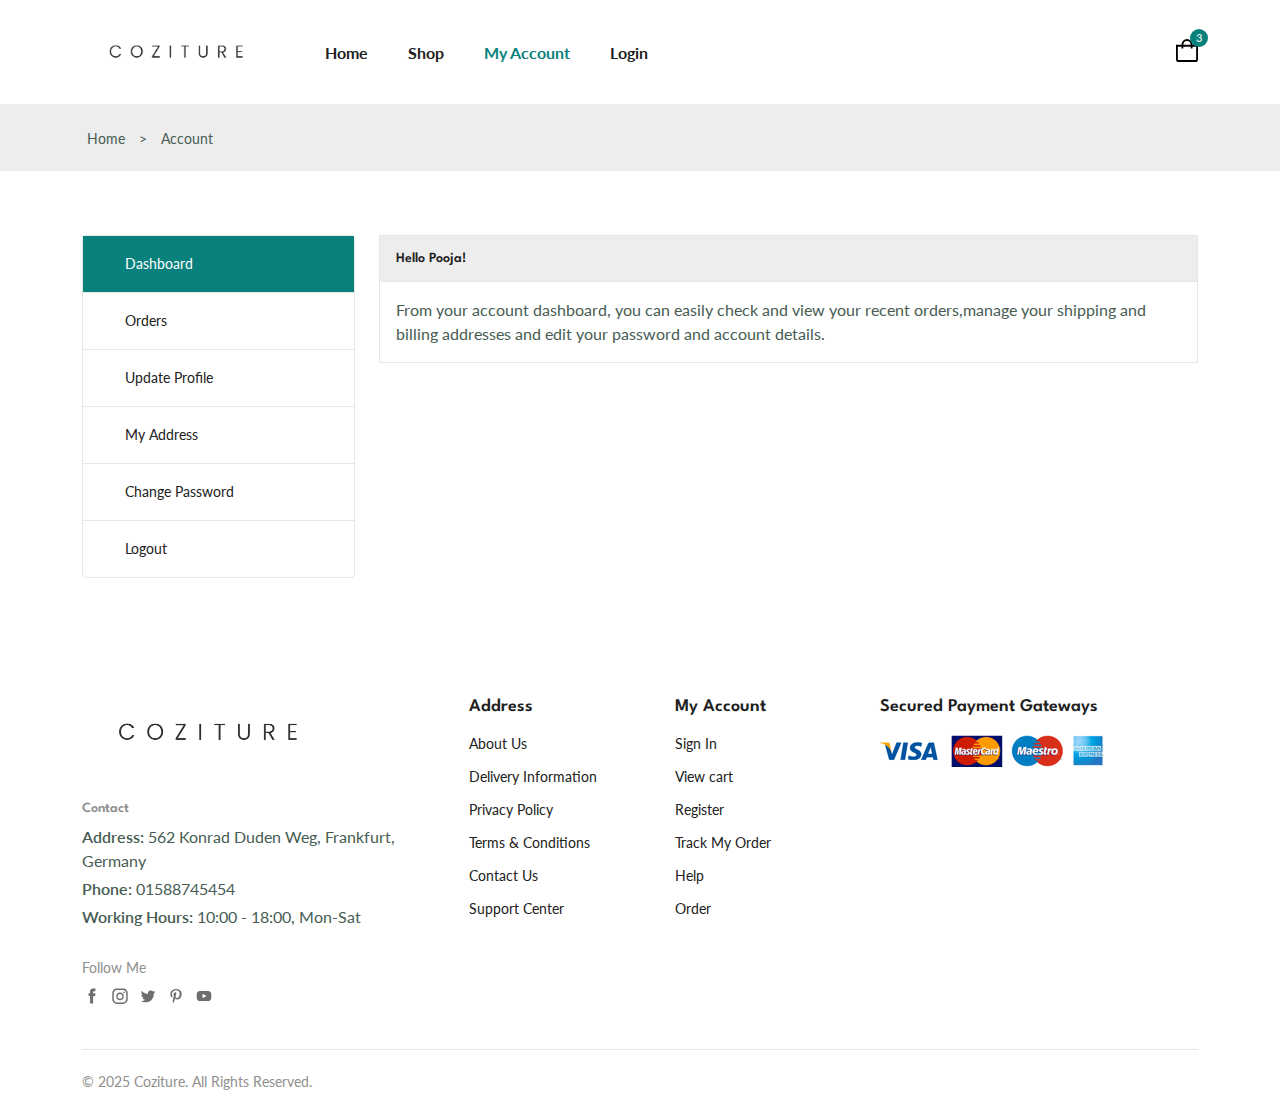
==== Frontend/accounts.html @ 8a4fbf87 "Checkout Functionality With Responsive Web Design" ====
<!DOCTYPE html>
<html lang="en">
  <head>
    <meta charset="UTF-8" />
    <meta name="viewport" content="width=device-width, initial-scale=1.0" />

    <!--=============== FLATICON ===============-->
    <link
        rel="stylesheet"
        href="https://cdn-uicons.flaticon.com/uicons-regular-straight/css/uicons-regular-straight.css"
    />

    <!--=============== SWIPER CSS ===============-->
    <link
        rel="stylesheet"
        href="https://cdn.jsdelivr.net/npm/swiper@11/swiper-bundle.min.css"
    />

    <!--=============== CSS ===============-->
    <link rel="stylesheet" href="css/styles.css" />

    <title>Coziture</title>
  </head>
  <body>
    <!--=============== HEADER ===============-->
    <header class="header">
        <nav class="nav container">
            <a href="index.html" class="nav__logo">
                <img src="images/logo.png" alt="" class="nav__logo-img">
            </a>

            <div class="nav__menu" id="nav-menu">
                <ul class="nav__list">
                    <li class="nav__item">
                        <a href="index.html" class="nav__link ">Home</a>
                    </li>

                    <li class="nav__item">
                        <a href="shop.html" class="nav__link">Shop</a>
                    </li>

                    <li class="nav__item">
                        <a href="accounts.html" class="nav__link active-link">My Account</a>
                    </li>

                    <li class="nav__item">
                        <a href="login-register.html" class="nav__link">Login</a>
                    </li>
                </ul>
            </div>

            <div class="header__user-actions">
                <a href="cart.html" class="header__action-btn">
                    <img src="images/icon-cart.svg" alt="">
                    <span class="count">3</span>
                </a>
            </div>
        </nav>
    </header>

    <!--=============== MAIN ===============-->
    <main class="main">
      <!--=============== BREADCRUMB ===============-->
      <section class="breadcrumb">
        <div class="breadcrumb__list container">
            <a href="index.html" class="breadcrumb__link">Home</a>  
            <span class="breadcrumb__link">></span>  
            <span class="breadcrumb__link">Account</span> 
        </div>
      </section>

      <!--=============== ACCOUNTS ===============-->
      <section class="accounts section--lg">
        <div class="accounts__container container grid">
            <div class="account__tabs">
                <p class="account__tab active-tab" data-target="#dashboard">
                    <i class="fi fi-rs-settings-sliders"></i> Dashboard
                </p>

                <p class="account__tab " data-target="#orders">
                    <i class="fi fi-rs-shopping-bag"></i> Orders
                </p>

                <p class="account__tab " data-target="#update-profile">
                    <i class="fi fi-rs-user"></i> Update Profile
                </p>
                
                <p class="account__tab " data-target="#address">
                    <i class="fi fi-rs-marker"></i> My Address
                </p>

                <p class="account__tab " data-target="#change-password">
                    <i class="fi fi-rs-user"></i> Change Password
                </p>

                <p class="account__tab">
                    <i class="fi fi-rs-exit"></i> Logout
                </p>
            </div>

            <div class="tabs__content">
                <div class="tab__content active-tab" content id="dashboard">
                    <h3 class="tab__header">Hello Pooja!</h3>
                    <div class="tab__body">
                        <p class="tab__description">From your account dashboard, you can easily check and view your recent orders,manage your shipping and billing addresses and edit your password and account details.</p>
                    </div>
                </div>

                <div class="tab__content" content id="orders">
                    <h3 class="tab__header">Your Orders</h3>
                    <div class="tab__body">
                        <table class="placed__order-table">
                            <tr>
                                <th>Orders</th>
                                <th>Date</th>
                                <th>Status</th>
                                <th>Total</th>
                                <th>Actions</th>
                            </tr>

                            <tr>
                                <td>#1357</td>
                                <td>March 15,2022</td>
                                <td>Processing</td>
                                <td>€690</td>
                                <td><a href="#" class="view__order">View</a></td>
                            </tr>
                            <tr>
                                <td>#1357</td>
                                <td>March 15,2022</td>
                                <td>Completed</td>
                                <td>€690</td>
                                <td><a href="#" class="view__order">View</a></td>
                            </tr>
                            <tr>
                                <td>#1357</td>
                                <td>March 15,2022</td>
                                <td>Processing</td>
                                <td>€690</td>
                                <td><a href="#" class="view__order">View</a></td>
                            </tr>
                        </table>
                    </div>
                </div>

                <div class="tab__content" content id="update-profile">
                    <h3 class="tab__header">Update Profile</h3>
                    <div class="tab__body">
                        <form action="" class="form grid">
                            <input type="text" placeholder="Username" class="form__input">

                            <div class="form__btn">
                                <button class="btn btn--md">Save</button>
                            </div>
                        </form>
                    </div>
                </div>

                <div class="tab__content" content id="address">
                    <h3 class="tab__header">Shipping Address</h3>
                    <div class="tab__body">
                        <address class="address">
                            3522 Interstate <br>
                            75 Business Spur, <br>
                            Sault Ste. <br>
                            Marie, MI 49783 <br>
                        </address>
                        <p class="city">New York</p>
                        <a href="" class="edit">Edit</a>
                    </div>
                </div>

                <div class="tab__content" content id="change-password">
                    <h3 class="tab__header">Change Password</h3>
                    <div class="tab__body">
                        <form action="" class="form grid">
                            <input type="password" placeholder="Current Password" class="form__input">
                            <input type="password" placeholder="New Password" class="form__input">
                            <input type="password" placeholder="Confirm Password" class="form__input">

                            <div class="form__btn">
                                <button class="btn btn--md">Save</button>
                            </div>
                        </form>
                    </div>
                </div>

                <div class="tab__content" content id="dashboard">
                    <h3 class="tab__header">Orders</h3>
                    <div class="tab__body">
                        <p class="tab__description"></p>
                    </div>
                </div>
            </div>
        </div>
      </section>


    <!--=============== FOOTER ===============-->
    <footer class="footer container">
        <div class="footer__container grid">
            <div class="footer__content">
                <a href="index.html" class="footer__logo">
                    <img src="images/logo.png" alt="" class="footer__logo-img">
                </a>

                <h4 class="footer__subtitle">Contact</h4>
                <p class="footer__description">
                    <span>Address:</span> 562 Konrad Duden Weg, Frankfurt, Germany
                </p>

                <p class="footer__description">
                    <span>Phone:</span> 01588745454
                </p>

                <p class="footer__description">
                    <span>Working Hours:</span> 10:00 - 18:00, Mon-Sat
                </p>

                <div class="footer__social">
                    <div class="footer__subtitle">Follow Me</div>
                    <div class="footer_-social-links flex">
                        <a href="">
                            <img src="images/icon-facebook.svg" alt="" class="footer__social-icon">
                        </a>

                        <a href="">
                            <img src="images/icon-instagram.svg" alt="" class="footer__social-icon">
                        </a>

                        <a href="">
                            <img src="images/icon-twitter.svg" alt="" class="footer__social-icon">
                        </a>

                        <a href="">
                            <img src="images/icon-pinterest.svg" alt="" class="footer__social-icon">
                        </a>

                        <a href="">
                            <img src="images/icon-youtube.svg" alt="" class="footer__social-icon">
                        </a>
                    </div>

                </div>

            </div>

            <div class="footer__content">
                <h3 class="footer__title">Address</h3>
                <ul class="footer__links">
                    <li><a href="" class="footer__link">About Us</a></li>
                    <li><a href="" class="footer__link">Delivery Information</a></li>
                    <li><a href="" class="footer__link">Privacy Policy</a></li>
                    <li><a href="" class="footer__link">Terms & Conditions</a></li>
                    <li><a href="" class="footer__link">Contact Us</a></li>
                    <li><a href="" class="footer__link">Support Center</a></li>
                </ul>
            </div>

            <div class="footer__content">
                <h3 class="footer__title">My Account</h3>
                <ul class="footer__links">
                    <li><a href="" class="footer__link">Sign In</a></li>
                    <li><a href="" class="footer__link">View cart</a></li>
                    <li><a href="" class="footer__link">Register</a></li>
                    <li><a href="" class="footer__link">Track My Order</a></li>
                    <li><a href="" class="footer__link">Help</a></li>
                    <li><a href="" class="footer__link">Order</a></li>
                </ul>
            </div>

            <div class="footer__content">
                <h3 class="footer__title">Secured Payment Gateways</h3>
                <img src="images/payment-method.png" alt="" class="payment__img">
            </div>
        </div>

        <div class="footer__bottom">
            <p class="copyright">&copy; 2025 Coziture. All Rights Reserved.</p>
        </div>
    </footer>

    <!--=============== SWIPER JS ===============-->
    <script src="https://cdn.jsdelivr.net/npm/swiper@11/swiper-bundle.min.js"></script>
     
    <!--=============== MAIN JS ===============-->
    <script src="js/main.js"></script>
  </body>
</html>
---- Frontend/css/styles.css ----
/*=============== GOOGLE FONTS ===============*/
@import url('https://fonts.googleapis.com/css2?family=Lato:wght@400;700&family=Spartan:wght@400;500;600;700&display=swap');

/*=============== VARIABLES CSS ===============*/
:root {
  --header-height:4rem ;

  /*========== Colors ==========*/
  /* Color mode HSL(hue, saturation, lightness) */
  --first-color: hsl(178, 88%, 27%);
  --first-color-alt: hsl(129, 44%, 94%);
  --second-color: hsl(34, 94%, 87%);
  --title-color: hsl(0, 0%, 13%);
  --text-color: hsl(154, 13%, 32%);
  --text-color-light: hsl(60, 1%, 56%);
  --body-color: hsl(0, 0%, 100%);
  --container-color: hsl(0, 0%, 93%);
  --border-color: hsl(129, 36%, 85%);
  --border-color-alt: hsl(113, 15%, 90%);

  /*========== Font and typography ==========*/
  /* .5rem = 8px | 1rem = 16px ... */
  --body-font: 'Lato', sans-serif;
  --second-font: 'Spartan', sans-serif;
  --big-font-size: 3.5rem;
  --h1-font-size: 2.75rem;
  --h2-font-size: 2rem;
  --h3-font-size: 1.75rem;
  --h4-font-size: 1.375rem;
  --large-font-size: 1.125rem;
  --normal-font-size: 1rem;
  --small-font-size: 0.875rem;
  --smaller-font-size: 0.75rem;
  --tiny-font-size: 0.6875rem;

  /*========== Font weight ==========*/
  --weight-400: 400;
  --weight-500: 500;
  --weight-600: 600;
  --weight-700: 700;

  /*========== Transition ==========*/
  --transition: cubic-bezier(0,0,0.05,1);
}

/* Responsive typography */
@media screen and (max-width: 1200px) {
  :root {
    --big-font-size: 2.25rem;
    --h1-font-size: 2rem;
    --h2-font-size: 1.375rem;
    --h3-font-size: 1.25rem;
    --h4-font-size: 1.125rem;
    --large-font-size: 1rem;
    --normal-font-size: 0.9375rem;
    --small-font-size: 0.8125rem;
    --smaller-font-size: 0.6875rem;
    --tiny-font-size: 0.625rem;
  }
}

/*=============== BASE ===============*/
* {
    margin: 0;
    padding: 0;
    box-sizing: border-box;
}

input,
textarea,
body {
    color: var(--text-color);
    font-family: var(--body-font);
    font-size: var(--normal-font-size);
    font-weight: var(--weight-400);
}

body{
    background-color: var(--body-color);
}

h1,
h2,
h3,
h4 {
    font-family: var(--second-font);
    color: var(--title-color);
    font-weight: var(--weight-600);
}

ul{
    list-style: none;
}

a{
    text-decoration: none;
}

p{
    line-height: 1.5rem;
}

img {
    max-width: 100%;
}

button,
textarea,
input {
    background-color: transparent;
    border: none;
    outline: none;
}

table{
    width: 100%;
    border-collapse: collapse;
}

/*=============== REUSABLE CSS CLASSES ===============*/
.container {
    max-width: 1320px;
    margin-inline: auto;
    padding-inline: 0.75rem;
}

.grid{
    display: grid;
    gap: 1.5rem;
}

.section {
    padding-block: 2rem;
}

.section__title{
    font-size: var(--h4-font-size);
    margin-bottom: 1.5rem;
}

.section__title span{
    color: var(--first-color);
}

.section--lg{
    padding-block: 4rem;
}

.form__input{
    border: 1px solid var(--border-color-alt);
    padding-inline: 1rem;
    height: 45px;
    border-radius: 0.25rem;
    font-size: var(--small-font-size);
}

.new__price{
    color: var(--first-color);
    font-weight: var(--weight-600);
}

.old__price{
    color: var(--text-color-light);
    font-size: var(--small-font-size);
    text-decoration: line-through;
}

.form{
    row-gap: 1rem;
}

.form__group{
    grid-template-columns: repeat(2,1fr);
    gap: 1rem;
}

.textarea{
    height: 200px;
    padding-block: 1rem;
    resize: none;
}

/*=============== HEADER & NAV ===============*/

.nav,
.nav__menu,
.nav__list,
.header__user-actions{
    display: flex;
    align-items: center;
}

.nav{
    height: calc(var(--header-height) + 2.5rem);
    justify-content: space-between;
    column-gap: 1rem;
}

.nav__logo-img{
    width: 250px;
}

.nav__menu{
    width: 100%;
    margin-left: 2.5rem;
}

.nav__list{
    column-gap: 2.5rem;
    margin-right: auto;
}

.nav__link{
    color: var(--title-color);
    font-weight: var(--weight-700);
    transition: all 0.2s var(--transition);
}

.header__user-actions{
    column-gap: 1.25rem;
}

.header__action-btn{
    position: relative;
}

.header__action-btn img{
    width: 30px;
}

.header__action-btn .count{
    position: absolute;
    top: -0.625rem;
    right: -0.625rem;
    background-color: var(--first-color);
    color: var(--body-color);
    height: 18px;
    width: 18px;
    line-height: 18px;
    border-radius: 50%;
    text-align: center;
    font-size: var(--tiny-font-size);

}

.nav__menu-top,
.nav__toggle{
    display: none;
}

/* Active link */
.active-link,
.nav__link:hover {
    color: var(--first-color);
}

/*=============== HOME ===============*/
.home__container{
    grid-template-columns: 5fr 7fr;
    align-items: center;
}

.home__subtitle,
.home__description {
    font-size: var(--large-font-size);
}

.home__subtitle{
    font-family: var(--second-font);
    font-weight: var(--weight-600);
    margin-bottom: 1rem;
    display: block;
}

.home__title{
    font-size: var(--h1-font-size);
    font-weight: var(--weight-700);
    line-height: 1.4;
}

.home__title span{
    color: var(--first-color);
    font-size: var(--big-font-size);
}

.home__description {
    margin-block: 0.5rem 2 rem;
}

.home__img{
    justify-self: flex-end;
}


/*=============== BUTTONS ===============*/
.btn {
    display: inline-block;
    background-color: var(--first-color);
    border: 2px solid var(--first-color);
    color: var(--body-color);
    padding-inline: 1.75rem;
    height: 49px;
    line-height: 49px;
    border-radius: 0.25rem;
    font-family: var(--second-font);
    font-size: var(--small-font-size);
    font-weight: var(--weight-700);
    transition: all 0.4s var(--transition);
}

.btn:hover{
    background-color: transparent;
    color: var(--first-color);
}

.btn--md,
.btn--sm{
    font-family: var(--body-font);
}

.btn--md{
    height: 45px;
    line-height: 42px;
}

.btn--sm{
    height: 40px;
    line-height: 36px;
}

.flex{
    display: flex;
    align-items: center;
    column-gap: 0.5rem;
}

/*=============== CATEGORIES ===============*/
.categories{
    overflow: hidden;
}

.category__item{
    text-align: center;
    border: 1px solid var(--border-color);
    padding: 0.625rem 0.625rem 1.25rem;
    border-radius: 1.25rem;
}

.category__img{
    border-radius: 0.75rem;
    margin-bottom: 1.25rem;
    height: 150px;
    width: 170px;
}

.category__title{
    color: var(--text-color);
    font-size: var(--small-font-size);
}

/* Swiper class */
.swiper{
    overflow: initial;
}

.swiper-button-next::after,
.swiper-button-prev::after {
    content: '';
}

.swiper-button-next,
.swiper-button-prev{
    top: -1.875rem;
    background-color: var(--first-color-alt);
    border: 1px solid var(--border-color);
    width: 30px;
    height: 30px;
    border-radius: 50%;
    color: var(--first-color);
    font-size: var(--tiny-font-size);
}

.swiper-button-prev{
    left: initial;
    right: 2.5rem;
}

.swiper-button-next{
    right: 0;
}

/*=============== PRODUCTS ===============*/
.tab__btns{
    display: flex;
    flex-wrap: wrap;
    gap: 0.75rem;
    margin-bottom: 2rem;
}

.tab__btn{
    background-color: var(--container-color);
    color: var(--title-color);
    padding: 1rem 1.25rem 0.875rem;
    border-radius: 0.25rem;
    font-family: var(--second-font);
    font-size: var(--small-font-size);
    font-weight: var(--weight-600);
    cursor: pointer;
}


.products__container{
    grid-template-columns: repeat(4,1fr);
}

.product__item{
    border: 1px solid var(--border-color);
    border-radius: 1.5rem;
    transition: all 0.2s var(--transition);
}

.product__banner {
    padding: 0.625rem 0.75rem 0.75rem;
}

.product__images{
    position: relative;
    overflow: hidden;
    border-radius: 1.25rem;
}

.product__img{
    vertical-align: middle;
    transition: all 1.5s var(--transition);
}

.product__item:hover .product__img{
    transform: scale(1.1);
}

.product__banner,
.product__images{
    display: block;
}

.product__img {
    height: 300px;
    width: 300px;
}

.product__banner .product__badge{
    position: absolute;
    left: 1.25rem;
    top: 1.25rem;
    background-color: var(--first-color);
    color: var(--body-color);
    padding: 0.25rem 0.625rem;
    border-radius: 2.5rem;
    font-size: var(--tiny-font-size);
}

.product__content{
    padding: 0 1.25rem 1.125rem;
}

.product__category{
    color: var(--text-color-light);
    font-size: var(--smaller-font-size);
}

.product__title{
    font-size: var(--normal-font-size);
    margin-block: 0.75rem 0.5rem;
}

.product__rating{
    color: hsl(42, 100%, 50%);
    font-size: var(--smaller-font-size);
    margin-bottom: 0.75rem;
}

.product__price .new__price{
    font-size: var(--large-font-size);
}

.cart__btn{
    position: absolute;
    bottom: 1.6rem;
    right: 1.25rem;
}

/* Active Tab */
.tab__btn .active-tab{
    color: var(--first-color);
    background-color: var(--second-color);
}

.tab__item:not(.active-tab){
    display: none;
}

/* Product Hover */

.product__img .hover,
.product__actions,
.action__btn::before,
.action__btn::after{
    opacity: 0;
}

/*=============== DEALS ===============*/
.deals__container{
    grid-template-columns: repeat(2,1fr);
}

.deals__item:nth-child(1){
    background-image: url('../images/poster1.jpg');
}

.deals__item:nth-child(2){
    background-image: url('../images/poster3.png');
}

.deals__item{
    padding: 3rem;
    background-size: cover;
    background-position: center;
    display: flex;
    flex-direction: column;
    row-gap: 1.5rem;
}

.deals__brand{
    color: var(--first-color);
    font-size: var(--h3-font-size);
    margin-bottom: 0.25rem;
}

.deals__category{
    font-family: var(--second-font);
    font-size: var(--small-font-size);
}

.deals__title{
    max-width: 240px;
    font-size: var(--large-font-size);
    font-weight: var(--weight-400);
    line-height: 1.3;
}

.deals__price .new__price,
.deals__price .old__price {
    font-size: var(--large-font-size);
}

.deals__price .new__price{
    color: hsl(352, 100%, 60%);
}

.deals__countdown-text {
    margin-bottom: 0.25rem;
}

.countdown{
    display: flex;
    column-gap: 1.5rem;
}

.countdown__amount{
    position: relative;
}

.countdown__amount::after{
    content: ':';
    color: var(--title-color);
    font-size: var(--large-font-size);
    position: absolute;
    right: -25%;
    top: 20%;
}

.countdown__period{
    background-color: var(--first-color);
    color: var(--body-color);
    width: 60px;
    height: 50px;
    line-height: 50px;
    text-align: center;
    border-radius: 0.25rem;
    font-size: var(--large-font-size);
    font-weight: var(--weight-600);
    margin-bottom: 0.5rem;
}

.unit{
    font-size: var(--small-font-size);
    text-align: center;
    display: block;
}

.deals__btn .btn{
    background-color: transparent;
    color: var(--first-color);
}

/*=============== FOOTER ===============*/
.footer__container{
    grid-template-columns: 4fr repeat(2, 2fr) 3.5fr;
    padding-block: 2.5rem;
}

.footer__logo-img{
    width: 250px;
}

.footer__subtitle{
    color: var(--text-color-light);
    font-size: var(--small-font-size);
    margin-block: 1.25rem 0.625rem;
}

.footer__description{
    margin-bottom: 0.25rem;
}

.footer__description span{
    font-weight: var(--weight-600);
}

.footer__social .footer__subtitle{
    margin-top: 1.875rem;
}

.footer__social-links{
    column-gap: 0.25rem;
}

.footer__social-icon{
    width: 20px;
    opacity: 0.7;
}

.footer__title{
    font-size: var(--large-font-size);
    margin-block: 1rem 1.25rem;
}

.footer__link{
    color: var(--title-color);
    font-size: var(--small-font-size);
    margin-bottom: 1rem;
    display: block;
    transition: all 0.3s var(--transition);
}

.footer__link:hover{
    color: var(--first-color);
    margin-left: 0.25rem;
}

.footer__bottom{
    display: flex;
    justify-content: space-between;
    padding-block: 1.25rem;
    border-top: 1px solid var(--border-color-alt);
}

.copyright{
    color: var(--text-color-light);
    font-size: var(--small-font-size);
}

/*=============== BREADCRUMBS ===============*/
.breadcrumb {
    background-color: var(--container-color);
    padding-block: 1.5rem;
}

.breadcrumb__list{
    column-gap: 0.75rem;
}

.breadcrumb__link{
    color: var(--text-color);
    font-size: var(--small-font-size);
    margin: 5px;
}

/*=============== SHOP ===============*/
.total__products{
    margin-bottom: 2.5rem;
}

.total__products span{
    color: var(--first-color);
    font-weight: var(--weight-600);
}

.pagination{
    display: flex;
    column-gap: 0.625rem;
    margin-top: 2.75rem;
}

.pagination__link{
    display: inline-block;
    width: 34px;
    height: 34px;
    line-height: 34px;
    text-align: center;
    border-radius: 0.25rem;
    color: var(--text-color);
    font-size: var(--small-font-size);
    font-weight: var(--weight-700);
    transition: all 0.15s var(--transition);
}

.pagination__link.active,
.pagination__link:hover{
    background-color: var(--first-color);
    color: var(--body-color);
}

.pagination__link.icon{
    border-top-right-radius: 50%;
    border-bottom-right-radius: 50%;
}



/*=============== DETAILS ===============*/
.details__container{
    grid-template-columns: 5.5fr 6.5fr;
}

.details__img{
    margin-bottom: 0.5rem;
}

.details__small-images{
    grid-template-columns: repeat(4,1fr);
    column-gap: 0.625rem;
}

.details__small-img{
    cursor: pointer;
}

.details__title{
    font-size: var(--h2-font-size);
}

.details__brand{
    font-size: var(--small-font-size);
    margin-block: 1rem;
}

.details__brand span{
    color: var(--first-color);
}

.details__price{
    border-top: 1px solid var(--border-color-alt);
    border-bottom: 1px solid var(--border-color-alt);
    padding-block: 1rem;
    column-gap: 1rem;
}

.details__price .new__price{
    font-size: var(--h2-font-size);
}

.details__price .old__price{
    font-size: var(--normal-font-size);
    font-weight: var(--weight-500);
}

.short__description{
    margin-block: 1rem 2rem;
}

.list__item,
.meta__list{
    font-size: var(--small-font-size);
    margin-bottom: 0.75rem;
}

.details__color,
.details__size{
    column-gap: 0.75rem;
}

.details__color{
    margin-block: 2rem 1.5rem;
}

.details__size{
    margin-bottom: 2.5rem;
}

.details__color-title,
.details__size-title{
    font-size: var(--small-font-size);
    font-weight: var(--weight-600);
}

.color__list,
.size__list{
    display: flex;
    column-gap: 0.25rem;
}

.color__link{
    width: 26px;
    height: 26px;
    border-radius: 50%;
    display: block;
}

.size__link{
    border: 1px solid var(--border-color-alt);
    padding: 0.375rem 0.75rem 0.5rem;
    color: var(--text-color);
    font-size: var(--small-font-size);
}

.size__active{
    background-color: var(--first-color);
    color: var(--body-color);
}

.details__action{
    display: flex;
    column-gap: 0.375rem;
    margin-bottom: 3.25rem;
}

.quantity,
.details__action-btn{
    border: 1px solid var(--border-color-alt);
    font-size: var(--small-font-size);
}

.quantity{
    max-width: 80px;
    padding-block: 0.5rem;
    padding-inline: 1rem 0.5rem;
    border-radius: 0.25rems;
}

.details__action-btn{
    line-height: 40px;
    padding-inline: 0.75rem;
}

.details__meta{
    border-top: 1px solid var(--border-color-alt);
    padding-top: 1rem;
}

/*=============== DETAILS INFO & REVIEWS ===============*/
.detail__tabs{
    display: flex;
    column-gap: 1.75rem;
    margin-bottom: 3rem;
}

.detail__tab{
    font-family: var(--second-font);
    font-size: var(--large-font-size);
    font-weight: var(--weight-600);
    cursor: pointer;
}

.detail__tab.active-tab{
    color: var(--first-color);
}

.info__table tr th,
.info__table tr td{
    border: 1px solid var(--border-color-alt);
    padding: 0.625rem 1.25rem;
}

.info__table tr th{
    font-weight: var(--weight-500);
    text-align: left;
}

.info__table tr td{
    color: var(--text-color-light);
}

/*=============== CART ===============*/
.table__container{
    overflow-x: auto;
}

.table {
    table-layout: fixed;
    margin-bottom: 2rem;
}

.table tr{
    border-top: 1px solid var(--border-color-alt);
}

.table tr:last-child{
    border-bottom: 1px solid var(--border-color-alt);
}

.table tr th:nth-child(1),
.table tr td:nth-child(1){
    width: 216px;
}

.table tr th:nth-child(2),
.table tr td:nth-child(2){
    width: 400px;
}

.table tr th:nth-child(3),
.table tr td:nth-child(3){
    width: 108px;
}

.table tr th:nth-child(4),
.table tr td:nth-child(4){
    width: 220px;
}

.table tr th:nth-child(5),
.table tr td:nth-child(5){
    width: 200px;
}

.table tr th:nth-child(6),
.table tr td:nth-child(6){
    width: 152px;
}

.table__img{
    width: 80px;
}

.table tr th,
.table tr td{
    padding: 0.5rem;
    text-align: center;
}

.table__title,
.table__description,
.table__price,
.table__subtotal,
.table__trash,
.table__stock{
    font-size: var(--small-font-size);
}

.table__title,
.table__stock{
    color: var(--first-color);
}

.table__description{
    max-width: 250px;
    margin-inline: auto;
}

.table__trash{
    color: var(--text-color-light);
}

.cart__actions{
    display: flex;
    justify-content: flex-end;
    flex-wrap: wrap;
    gap: 0.75rem;
    margin-top: 1.5rem;
}

.divider{
    position: relative;
    text-align: center;
    margin-block: 3rem;
}

.divider::before{
    content: '';
    position: absolute;
    top: 50%;
    left: 0;
    width: 100%;
    border-top: 2px solid var(--border-color-alt);
}

.divider i{
    color: var(--text-color-light);
    background-color: var(--body-color);
    font-size: 1.25rem;
    padding-inline: 1.25rem;
    position: relative;
    z-index: 10;
}

.cart__group{
    grid-template-columns: repeat(2,1fr);
    align-items: flex-start;
}

.cart__shipping.section__title,
.cart__coupon.section__title,
.cart__total.section__title{
    font-size: var(--large-font-size);
    margin-bottom: 1rem;
}

.cart__coupon{
    margin-top: 3rem;
}

.coupon__form.form__group{
    align-items: center;
}

.cart__total{
    border: 1px solid var(--border-color-alt);
    border-radius: 0.25rem;
    padding: 1.75rem;
}

.cart__total-table{
    margin-bottom: 1rem;
}

.cart__total-table tr td{
    border: 1px solid var(--border-color-alt);
    padding: 0.75rem 0.5rem;
    width: 50%;
}

.cart__total-title{
    font-size: var(--small-font-size);
}

.cart__total-price {
    color: var(--first-color);
    font-weight: var(--weight-700);
}

.cart__total .btn{
    display: inline-flex;
}

/*=============== CART OTHERS ===============*/

/*=============== CHECKOUT ===============*/
.checkout__container{
    grid-template-columns: repeat(2,1fr);
}

.checkout__group:nth-child(2){
    border: 1px solid var(--border-color-alt);
    padding: 2rem;
    border-radius: 0.5rem;
}

.checkout__group.section__title{
    font-size: var(--large-font-size);
}

.checkout__title{
    font-size: var(--small-font-size);
}

.order__table tr th,
.order__table tr td{
    border: 1px solid var(--border-color-alt);
    padding: 0.5rem;
    text-align: center;
}

.order__table tr th{
    color: var(--title-color);
    font-size: var(--small-font-size);
}

.order__img{
    width: 80px;
}

.table__quantity,
.order__subtitle{
    font-size: var(--small-font-size);
}

.order__grand-total{
    color: var(--first-color);
    font-size: var(--large-font-size);
    font-weight: var(--weight-700); 
}

.payment__methods{
    margin-block: 2.5rem 2.75rem;
}

.payment__title{
    margin-bottom: 1.5rem;
}

.payment__option{
    margin-bottom: 1rem;
}

.payment__input{
    accent-color: var(--first-color);
}

.payment__label{
    font-size: var(--small-font-size);
}


/*=============== LOGIN & REGISTER ===============*/
.login-register__container{
    grid-template-columns: repeat(2,1fr);
    align-items: flex-start;
}

.login,
.register{
    border: 1px solid var(--border-color-alt);
    padding: 2rem;
    border-radius: .5rem;
}

/*=============== ACCOUNTS ===============*/
.accounts__container{
    grid-template-columns: 4fr 8fr;
}

.account__tabs{
    border: 1px solid var(--border-color-alt);
    border-radius: 0.25rem;
}

.account__tab{
    padding: 1rem 2rem;
    color: var(--title-color);
    font-size: var(--small-font-size);
    display: flex;
    align-items: center;
    column-gap: 0.625rem;
    cursor: pointer;
}

.account__tab.active-tab{
    background-color: var(--first-color);
    color: var(--body-color);
}

.account__tab:not(:last-child){
    border-bottom: 1px solid var(--border-color-alt);
}

.tab__content:not(.active-tab){
    display: none;
}

.tab__content{
    border: 1px solid var(--border-color-alt);
}

.tab__header{
    background-color: var(--container-color);
    border-bottom: 1px solid var(--border-color-alt);
    padding: 1rem;
    font-size: var(--small-font-size);
}

.tab__body{
    padding: 1rem;
}

.placed__order-table tr th{
    color: var(--title-color);
    text-align: left;
}

.placed__order-table tr th,
.placed__order-table tr td{
    border: 1px solid var(--border-color-alt);
    padding: 0.5rem;
    font-size: var(--small-font-size);
}

.view__order,
.edit{
    color: var(--first-color);
}

.address{
    font-style: normal;
    font-size: var(--small-font-size);
    line-height: 1.5rem;
}

.city{
    margin-bottom: 0.25rem;
}

.edit{
    font-size: var(--small-font-size);
}

/*=============== BREAKPOINTS ===============*/
/* For large devices */
@media screen and (max-width: 1400px) {
    .container{
        max-width: 1140px;
    }

    .products__container,
    .showcase__container{
        grid-template-columns: repeat(3,1fr);
    }

    .accounts__container{
        grid-template-columns: 3fr 9fr;
    }
}

@media screen and (max-width: 1200px) {
    .container{
        max-width: 960px;
    }

    .header__top{
        display: none;
    }

    .nav{
        height: calc(var(--header-height) + 1.5rem);
    }

    .nav__logo-img{
        width: 116px;
    }

    .nav__menu{
        position: fixed;
        right: -100%;
        top: 0;
        max-width: 400px;
        width: 100%;
        height: 100%;
        padding: 1.25rem 2rem;
        background-color: var(--body-color);
        z-index: 100;
        flex-direction: column;
        align-items: flex-start;
        row-gap: 2rem;
        box-shadow: 0 0 15px hsla(0, 0%, 0%, 0.1);
        transition: all 0.25s var(--transition);
    }

    .show-menu{
        right: 0;
    }

    .nav__list{
        order: 1;
        flex-direction: column;
        align-items: flex-start;
        row-gap: 1.5rem;
    }

    .nav__link{
        font-size: var(--large-font-size);
    }

    .header__search.form__input{
        border-color: var(--first-color);
    }

    .nav__menu-top,
    .nav__toggle{
        display: flex;
    }

    .nav__menu-top{
        align-items: center;
        justify-content: space-between;
        width: 100%;
        margin-bottom: 1.25rem;
    }

    .nav__menu-logo img{
        width: 100px;
    }

    .nav__close{
        font-size: var(--h2-font-size);
        line-height: 1rem;
    }

    .header__action-btn img{
        width: 21px;
    }

    .home__container{
        grid-template-columns: 5.5fr 6.5fr;
    }

    .countdown{
        column-gap: 1rem;
    }

    .countdown__period{
        width: 36px;
        height: 36px;
        line-height: 36px;
    }

    .countdown__amount::after{
        right: -30%;
        top: 14%;
    }

    .swiper-button-next,
    .swiper-button-prev{
        top: -28px;
        width: 26px;
        height: 26px;
    }

    .swiper-button-prev{
        right: 36px;
    }

    .account__tab{
        padding: 0.75rem 1rem;
    }

    .checkout__group:nth-child(2){
        padding: 1.5rem;
    }

    .details__brand{
        margin-block: 0.75rem;
    }

    .details__price{
        padding-block: 0.75rem;
    }

    .short__description{
        margin-bottom: 1.5rem;
    }

    .details__color{
        margin-block: 1.75rem 1.25rem;
    }

    .details__size{
        margin-bottom: 2.25rem;
    }

    .color__link{
        width: 22%;
        height: 22px;
    }

    .size__link{
        padding: 0.375rem 0.625rem;
    }

    .details__action{
        margin-bottom: 2.75rem;
    }
}

/* For medium devices */
@media screen and (max-width: 992px) {
    .container{
        max-width: 740px;
    }

    .home__container,
    .deals__container,
    .checkout__container,
    .accounts__container,
    .cart__group{
        grid-template-columns: 1fr;
    }

    .cart__group{
        row-gap: 2.75rem;
    }



    .home__img{
        justify-self: center;
    }

    .btn{
        height: 45px;
        line-height: 45px;
    }

    .btn--md{
        height: 42px;
        line-height: 39px;
    }

    .btn--sm{
        height: 38px;
        line-height: 35px;
    }

    .products__container,
    .showcase__container,
    .footer__container,
    .details__container{
        grid-template-columns: repeat(2,1fr);
    }

    .login,
    .register{
        padding: 1.25rem;
    }

    .table tr th:nth-child(1),
    .table tr td:nth-child(1){
        width: 140px;
    }

    .table tr th:nth-child(2),
    .table tr td:nth-child(2){
        width: 330px;
    }

    .table tr th:nth-child(3),
    .table tr td:nth-child(3){
        width: 80px;
    }

    .table tr th:nth-child(4),
    .table tr td:nth-child(4){
        width: 160px;
    }

    .table tr th:nth-child(5),
    .table tr td:nth-child(5){
        width: 160px;
    }

    .table tr th:nth-child(6),
    .table tr td:nth-child(6){
        width: 100px;
    }


}

@media screen and (max-width: 768px) {
    .container{
        max-width: 540px;
    }

    .products__container,
    .showcase__container,
    .footer__container,
    .login-register__container,
    .details__container{
        grid-template-columns: 100%;
    }

    .tab__header,
    .tab__body{
        padding: 0.75rem;
    }
}

/* For small devices */
@media screen and (max-width: 576px) {
    .category__item{
        padding-bottom: 1rem;
    }

    .category__img{
        margin-bottom: 1rem;
    }

    .deals__item,
    .checkout__group:nth-child(2){
        padding: 1.25rem;
    }

    .pagination{
        column-gap: 0.5rem;
        margin-top: 2.5rem;
    }

    .pagination__link{
        width: 30px;
        height: 30px;
        line-height: 30px;
    }

    .placed__order-table th,
    .order__table tr th
    {
        display: none;
    }

    .placed__order-table tr td,
    .order__table tr td,
    .info__table tr th,
    .info__table tr td{
        display: block;
    }

    .form__group{
        grid-template-columns: 1fr;
    }

    .cart__total{
        padding: 1.25rem;
    }

    .payment__methods{
        margin-block: 2.25rem 2.5rem;
    }

    .detail__tabs{
        column-gap: 1.25rem;
        margin-bottom: 2.5rem;
    }

    .footer__title{
        margin-top: 0.25rem;
    }

    .footer__bottom{
        flex-direction: column;
        align-items: center;
    }
}

@media screen and (max-width: 350px) {

    .action__btn{
        width: 36px;
        height: 36px;
        line-height: 36px;
    }

    .cart__btn{
        bottom: 1.4rem;
        right: 1.25rem;
    }

    .showcase__item{
        column-gap: 1rem;
    }

    .showcase__img{
        width: 70px;
    }

    .showcase__content{
        width: calc(100% - 86px);
    }

    .swiper-button-next,
    .swiper-button-prev{
        display: none;
    }
    
    .cart__total-table tr td{
        display: block;
        width: 100%;
    }
}
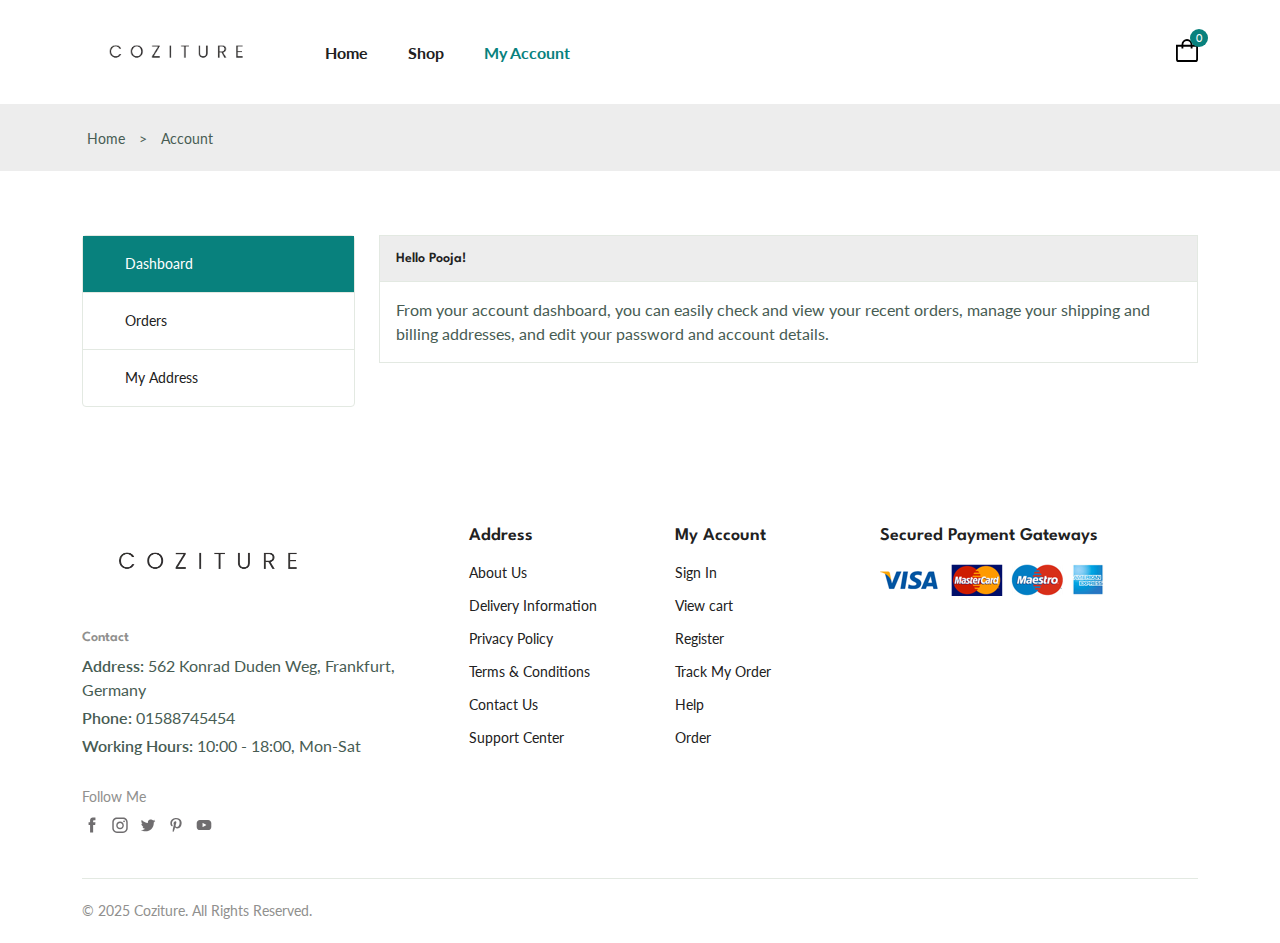
==== commit 6e49b803: "Accounts,Cart,Order and Payment Functionality Integrated with API" ====
--- a/Frontend/accounts.html
+++ b/Frontend/accounts.html
@@ -3,59 +3,30 @@
   <head>
     <meta charset="UTF-8" />
     <meta name="viewport" content="width=device-width, initial-scale=1.0" />
-
-    <!--=============== FLATICON ===============-->
-    <link
-        rel="stylesheet"
-        href="https://cdn-uicons.flaticon.com/uicons-regular-straight/css/uicons-regular-straight.css"
-    />
-
-    <!--=============== SWIPER CSS ===============-->
-    <link
-        rel="stylesheet"
-        href="https://cdn.jsdelivr.net/npm/swiper@11/swiper-bundle.min.css"
-    />
-
-    <!--=============== CSS ===============-->
+    <link rel="stylesheet" href="https://cdn-uicons.flaticon.com/uicons-regular-straight/css/uicons-regular-straight.css" />
+    <link rel="stylesheet" href="https://cdn.jsdelivr.net/npm/swiper@11/swiper-bundle.min.css" />
     <link rel="stylesheet" href="css/styles.css" />
-
     <title>Coziture</title>
   </head>
   <body>
     <!--=============== HEADER ===============-->
     <header class="header">
-        <nav class="nav container">
-            <a href="index.html" class="nav__logo">
-                <img src="images/logo.png" alt="" class="nav__logo-img">
-            </a>
-
-            <div class="nav__menu" id="nav-menu">
-                <ul class="nav__list">
-                    <li class="nav__item">
-                        <a href="index.html" class="nav__link ">Home</a>
-                    </li>
-
-                    <li class="nav__item">
-                        <a href="shop.html" class="nav__link">Shop</a>
-                    </li>
-
-                    <li class="nav__item">
-                        <a href="accounts.html" class="nav__link active-link">My Account</a>
-                    </li>
-
-                    <li class="nav__item">
-                        <a href="login-register.html" class="nav__link">Login</a>
-                    </li>
-                </ul>
-            </div>
-
-            <div class="header__user-actions">
-                <a href="cart.html" class="header__action-btn">
-                    <img src="images/icon-cart.svg" alt="">
-                    <span class="count">3</span>
-                </a>
-            </div>
-        </nav>
+      <nav class="nav container">
+        <a href="index.html" class="nav__logo"><img src="images/logo.png" alt="" class="nav__logo-img" /></a>
+        <div class="nav__menu" id="nav-menu">
+          <ul class="nav__list">
+            <li class="nav__item"><a href="index.html" class="nav__link">Home</a></li>
+            <li class="nav__item"><a href="shop.html" class="nav__link">Shop</a></li>
+            <li class="nav__item"><a href="accounts.html" class="nav__link active-link">My Account</a></li>
+          </ul>
+        </div>
+        <div class="header__user-actions">
+          <a href="cart.html" class="header__action-btn">
+            <img src="images/icon-cart.svg" alt="" />
+            <span class="count" id="cart-count">0</span>
+          </a>
+        </div>
+      </nav>
     </header>
 
     <!--=============== MAIN ===============-->
@@ -63,138 +34,77 @@
       <!--=============== BREADCRUMB ===============-->
       <section class="breadcrumb">
         <div class="breadcrumb__list container">
-            <a href="index.html" class="breadcrumb__link">Home</a>  
-            <span class="breadcrumb__link">></span>  
-            <span class="breadcrumb__link">Account</span> 
+          <a href="index.html" class="breadcrumb__link">Home</a>
+          <span class="breadcrumb__link">></span>
+          <span class="breadcrumb__link">Account</span>
         </div>
       </section>
 
       <!--=============== ACCOUNTS ===============-->
       <section class="accounts section--lg">
         <div class="accounts__container container grid">
-            <div class="account__tabs">
-                <p class="account__tab active-tab" data-target="#dashboard">
-                    <i class="fi fi-rs-settings-sliders"></i> Dashboard
-                </p>
-
-                <p class="account__tab " data-target="#orders">
-                    <i class="fi fi-rs-shopping-bag"></i> Orders
-                </p>
-
-                <p class="account__tab " data-target="#update-profile">
-                    <i class="fi fi-rs-user"></i> Update Profile
-                </p>
-                
-                <p class="account__tab " data-target="#address">
-                    <i class="fi fi-rs-marker"></i> My Address
-                </p>
-
-                <p class="account__tab " data-target="#change-password">
-                    <i class="fi fi-rs-user"></i> Change Password
-                </p>
-
-                <p class="account__tab">
-                    <i class="fi fi-rs-exit"></i> Logout
-                </p>
-            </div>
-
-            <div class="tabs__content">
-                <div class="tab__content active-tab" content id="dashboard">
-                    <h3 class="tab__header">Hello Pooja!</h3>
-                    <div class="tab__body">
-                        <p class="tab__description">From your account dashboard, you can easily check and view your recent orders,manage your shipping and billing addresses and edit your password and account details.</p>
-                    </div>
+          <div class="account__tabs">
+            <p class="account__tab active-tab" data-target="#dashboard">
+              <i class="fi fi-rs-settings-sliders"></i> Dashboard
+            </p>
+
+            <p class="account__tab" data-target="#orders">
+              <i class="fi fi-rs-shopping-bag"></i> Orders
+            </p>
+
+            <p class="account__tab" data-target="#address">
+              <i class="fi fi-rs-marker"></i> My Address
+            </p>
+          </div>
+
+          <div class="tabs__content">
+            <!-- Dashboard Section -->
+            <div class="tab__content active-tab" content id="dashboard">
+              <h3 class="tab__header">Hello <span id="user-name">Pooja</span>!</h3>
+              <div class="tab__body">
+                <p class="tab__description">
+                  From your account dashboard, you can easily check and view your recent orders, manage your shipping and billing
+                  addresses, and edit your password and account details.
+                </p>
+              </div>
+            </div>
+
+            <!-- Orders Section -->
+            <div class="tab__content" content id="orders">
+              <h3 class="tab__header">Your Orders</h3>
+              <div class="tab__body">
+                <table class="placed__order-table" id="orders-table">
+                  <tr>
+                    <th>Orders</th>
+                    <th>Date</th>
+                    <th>Status</th>
+                    <th>Total</th>
+                    <th>Actions</th>
+                  </tr>
+                  <!-- Order rows will be dynamically inserted here -->
+                </table>
+
+                <div id="order-details" class="order-details">
+                  <!-- Order details will be displayed here -->
                 </div>
-
-                <div class="tab__content" content id="orders">
-                    <h3 class="tab__header">Your Orders</h3>
-                    <div class="tab__body">
-                        <table class="placed__order-table">
-                            <tr>
-                                <th>Orders</th>
-                                <th>Date</th>
-                                <th>Status</th>
-                                <th>Total</th>
-                                <th>Actions</th>
-                            </tr>
-
-                            <tr>
-                                <td>#1357</td>
-                                <td>March 15,2022</td>
-                                <td>Processing</td>
-                                <td>€690</td>
-                                <td><a href="#" class="view__order">View</a></td>
-                            </tr>
-                            <tr>
-                                <td>#1357</td>
-                                <td>March 15,2022</td>
-                                <td>Completed</td>
-                                <td>€690</td>
-                                <td><a href="#" class="view__order">View</a></td>
-                            </tr>
-                            <tr>
-                                <td>#1357</td>
-                                <td>March 15,2022</td>
-                                <td>Processing</td>
-                                <td>€690</td>
-                                <td><a href="#" class="view__order">View</a></td>
-                            </tr>
-                        </table>
-                    </div>
+              </div>
+            </div>
+  
+              <!-- Address Section -->
+              <div class="tab__content" content id="address">
+                <h3 class="tab__header">Shipping Address</h3>
+                <div class="tab__body">
+                  <address class="address" id="address-details">
+                    <!-- Shipping Address will be populated here -->
+                  </address>
+                  <a href="editdetails.html" class="edit">Edit</a>
                 </div>
-
-                <div class="tab__content" content id="update-profile">
-                    <h3 class="tab__header">Update Profile</h3>
-                    <div class="tab__body">
-                        <form action="" class="form grid">
-                            <input type="text" placeholder="Username" class="form__input">
-
-                            <div class="form__btn">
-                                <button class="btn btn--md">Save</button>
-                            </div>
-                        </form>
-                    </div>
-                </div>
-
-                <div class="tab__content" content id="address">
-                    <h3 class="tab__header">Shipping Address</h3>
-                    <div class="tab__body">
-                        <address class="address">
-                            3522 Interstate <br>
-                            75 Business Spur, <br>
-                            Sault Ste. <br>
-                            Marie, MI 49783 <br>
-                        </address>
-                        <p class="city">New York</p>
-                        <a href="" class="edit">Edit</a>
-                    </div>
-                </div>
-
-                <div class="tab__content" content id="change-password">
-                    <h3 class="tab__header">Change Password</h3>
-                    <div class="tab__body">
-                        <form action="" class="form grid">
-                            <input type="password" placeholder="Current Password" class="form__input">
-                            <input type="password" placeholder="New Password" class="form__input">
-                            <input type="password" placeholder="Confirm Password" class="form__input">
-
-                            <div class="form__btn">
-                                <button class="btn btn--md">Save</button>
-                            </div>
-                        </form>
-                    </div>
-                </div>
-
-                <div class="tab__content" content id="dashboard">
-                    <h3 class="tab__header">Orders</h3>
-                    <div class="tab__body">
-                        <p class="tab__description"></p>
-                    </div>
-                </div>
-            </div>
+              </div>
+
+          </div>
         </div>
       </section>
-
+    </main>
 
     <!--=============== FOOTER ===============-->
     <footer class="footer container">
@@ -280,10 +190,100 @@
         </div>
     </footer>
 
-    <!--=============== SWIPER JS ===============-->
     <script src="https://cdn.jsdelivr.net/npm/swiper@11/swiper-bundle.min.js"></script>
-     
-    <!--=============== MAIN JS ===============-->
     <script src="js/main.js"></script>
+
+    <script>
+      document.addEventListener("DOMContentLoaded", function () {
+        const userNameElement = document.getElementById("user-name");
+        const ordersTable = document.getElementById("orders-table");
+        const orderDetailsContainer = document.getElementById("order-details");
+        const addressDetails = document.getElementById("address-details");
+
+        // Fetch user details from API
+        fetch("http://localhost:5000/api/users/1")
+          .then((response) => response.json())
+          .then((user) => {
+            // Set user's name
+            userNameElement.textContent = user.fullName;
+
+            // Set user's address
+            addressDetails.innerHTML = `
+              ${user.address} <br>
+              ${user.phoneNumber} <br>
+              ${user.email}
+            `;
+          })
+          .catch((error) => {
+            console.error("Error fetching user details:", error);
+          });
+
+        // Fetch user orders from API
+        fetch("http://localhost:5000/api/orders/user/1")
+          .then((response) => response.json())
+          .then((orders) => {
+            // Loop through orders and display them in the table
+            orders.forEach((order) => {
+              const row = document.createElement("tr");
+              row.innerHTML = `
+                <td>#${order.orderId}</td>
+                <td>${new Date(order.orderDate).toLocaleDateString()}</td>
+                <td>${order.status}</td>
+                <td>€${order.totalAmount.toFixed(2)}</td>
+                <td><a href="#" class="view__order" data-order-id="${order.orderId}">View</a></td>
+              `;
+              ordersTable.appendChild(row);
+            });
+          })
+          .catch((error) => {
+            console.error("Error fetching orders:", error);
+          });
+
+        // Handle "View Order" click
+        ordersTable.addEventListener("click", function (e) {
+          if (e.target.classList.contains("view__order")) {
+            const orderId = e.target.getAttribute("data-order-id");
+            fetchOrderDetails(orderId);
+          }
+        });
+
+        // Function to fetch order details by order ID and display the products
+        function fetchOrderDetails(orderId) {
+          fetch(`http://localhost:5000/api/orders/${orderId}`)
+            .then((response) => response.json())
+            .then((order) => {
+              // Clear any previous order details
+              orderDetailsContainer.innerHTML = `<br>
+              <div class="order-details">
+                <h4>Order ID: #${order.orderId}</h4>
+                <p><strong>Status:</strong> ${order.status}</p>
+                <p><strong>Shipping Address:</strong> ${order.shippingAddress}</p>
+                <p><strong>Total Amount:</strong> €${order.totalAmount.toFixed(2)}</p><br>
+                <h5>Order Items:</h5>
+                <table class="placed__order-table">
+                  <tr>
+                    <th>Product Name</th>
+                    <th>Quantity</th>
+                    <th>Unit Price</th>
+                    <th>Total</th>
+                  </tr>
+                  ${order.orderItems.map(item => `
+                    <tr>
+                      <td>${item.product.productName}</td>
+                      <td>${item.quantity}</td>
+                      <td>€${item.unitPrice.toFixed(2)}</td>
+                      <td>€${(item.quantity * item.unitPrice).toFixed(2)}</td>
+                    </tr>
+                  `).join('')}
+                </table>
+               </div>
+              `;
+            })
+            .catch((error) => {
+              console.error("Error fetching order details:", error);
+            });
+          }
+      });
+    </script>
   </body>
 </html>
--- a/Frontend/css/styles.css
+++ b/Frontend/css/styles.css
@@ -332,6 +332,26 @@
     display: flex;
     align-items: center;
     column-gap: 0.5rem;
+}
+
+.filters {
+    display: flex;
+    justify-content: space-between;
+    margin-top: 50px;
+}
+
+.filters__group {
+    margin-right: 20px;
+}
+
+.filter__select,
+.price__filter input{
+    padding: 8px;
+    width: 150px;
+}
+
+.price__filter span {
+    margin: 0 5px;
 }
 
 /*=============== CATEGORIES ===============*/
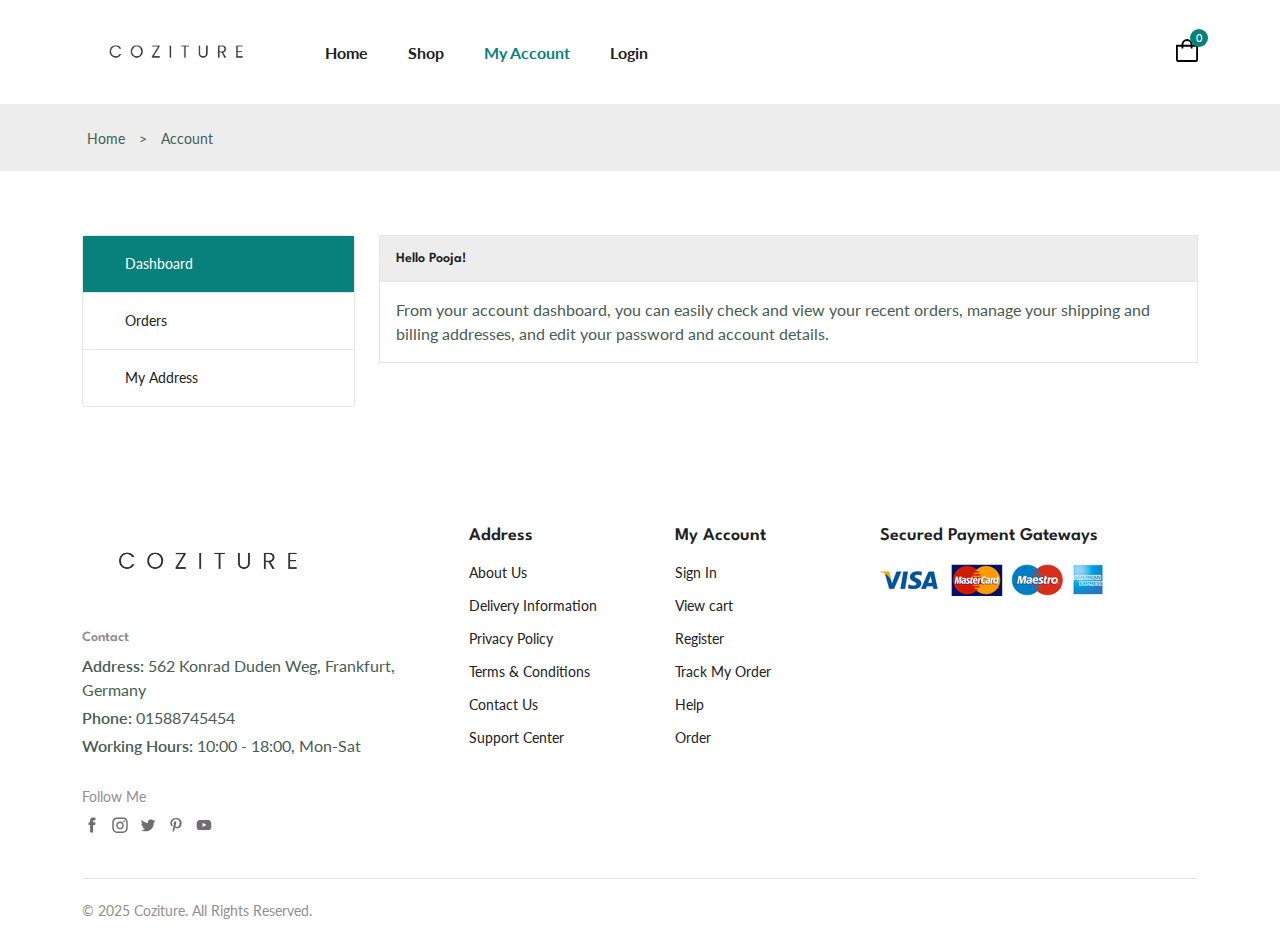
==== commit 17095ae8: "Search Products Functionality" ====
--- a/Frontend/accounts.html
+++ b/Frontend/accounts.html
@@ -18,6 +18,7 @@
             <li class="nav__item"><a href="index.html" class="nav__link">Home</a></li>
             <li class="nav__item"><a href="shop.html" class="nav__link">Shop</a></li>
             <li class="nav__item"><a href="accounts.html" class="nav__link active-link">My Account</a></li>
+            <li class="nav__item"><a href="login-register.html" class="nav__link">Login</a></li>
           </ul>
         </div>
         <div class="header__user-actions">
@@ -100,6 +101,7 @@
                   <a href="editdetails.html" class="edit">Edit</a>
                 </div>
               </div>
+  
 
           </div>
         </div>
@@ -282,7 +284,7 @@
             .catch((error) => {
               console.error("Error fetching order details:", error);
             });
-          }
+        }
       });
     </script>
   </body>
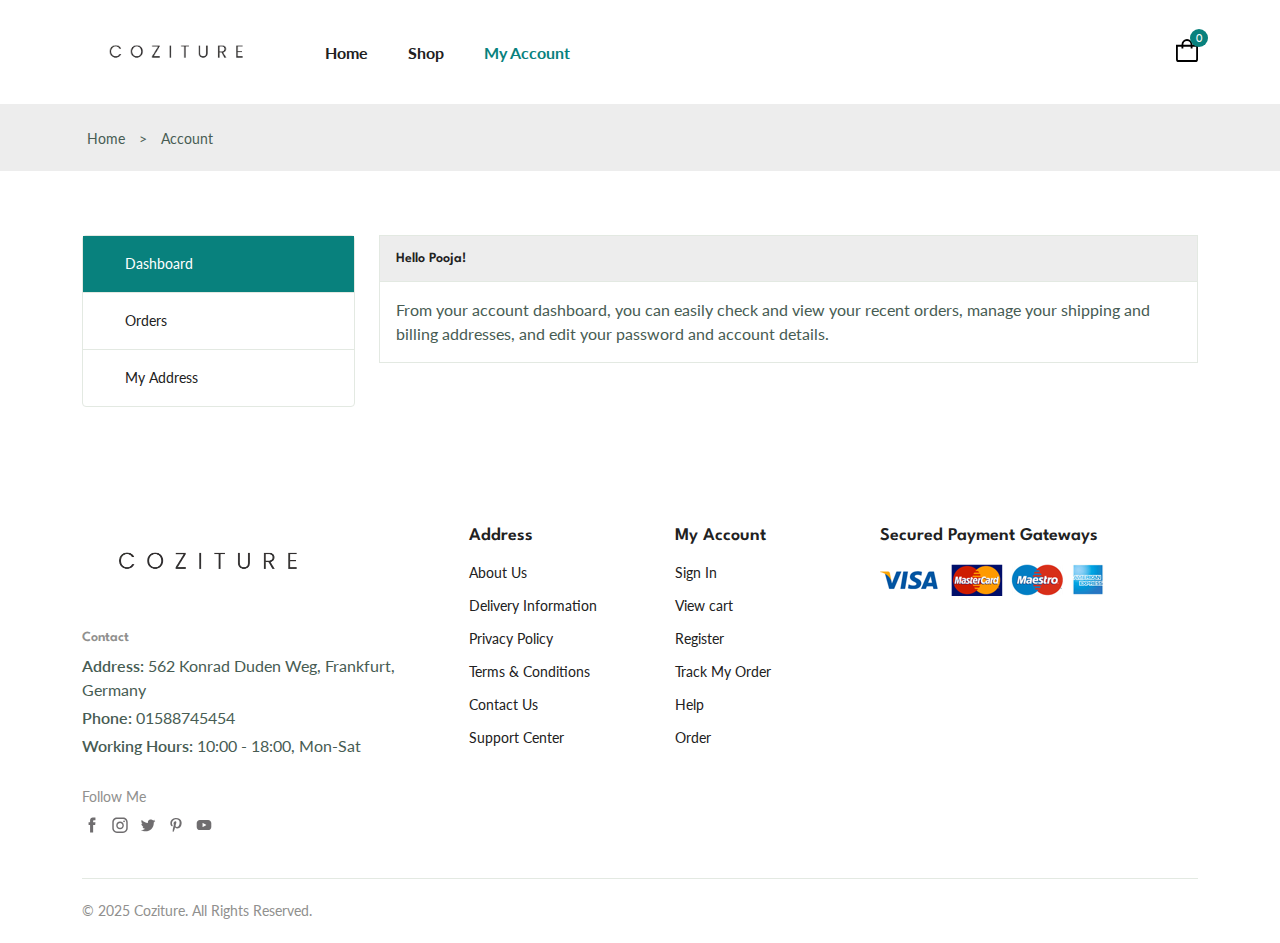
==== commit 09335f7b: "Navbar Updated" ====
--- a/Frontend/accounts.html
+++ b/Frontend/accounts.html
@@ -18,7 +18,6 @@
             <li class="nav__item"><a href="index.html" class="nav__link">Home</a></li>
             <li class="nav__item"><a href="shop.html" class="nav__link">Shop</a></li>
             <li class="nav__item"><a href="accounts.html" class="nav__link active-link">My Account</a></li>
-            <li class="nav__item"><a href="login-register.html" class="nav__link">Login</a></li>
           </ul>
         </div>
         <div class="header__user-actions">
